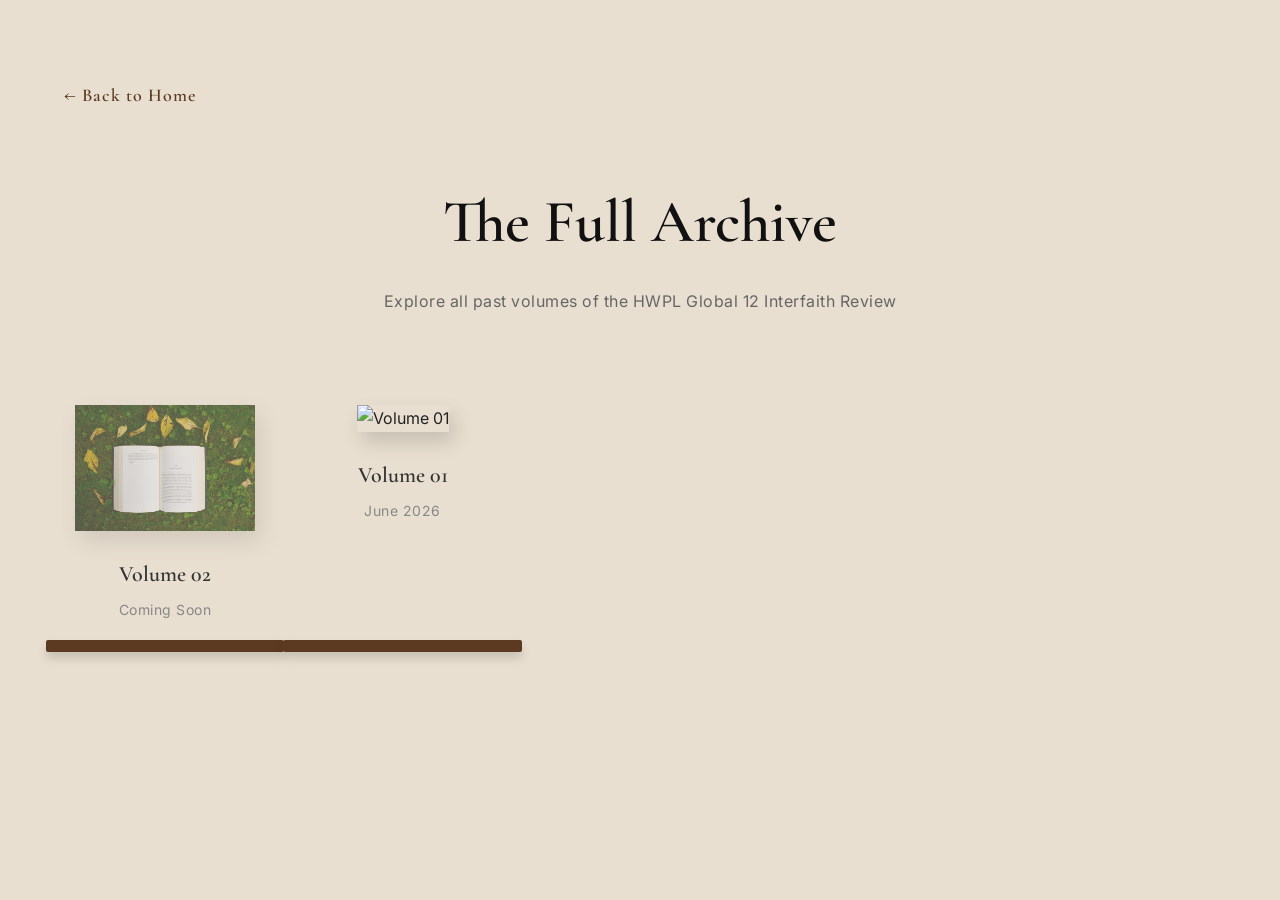
==== archive.html @ 4453bf03 "Update archive.html" ====
<!DOCTYPE html>
<html lang="ko">
<head>
    <meta charset="UTF-8">
    <meta name="viewport" content="width=device-width, initial-scale=1.0">
    <title>Magazine Archive | HWPL Global 12</title>
    <!-- 구글 폰트 및 기존 스타일 시트 연동 -->
    <link href="https://fonts.googleapis.com/css2?family=Cormorant+Garamond:wght@400;500;600;700&family=Inter:wght@300;400;500;600&family=Noto+Sans+KR:wght@300;400;500;700&display=swap" rel="stylesheet">
    <link rel="stylesheet" href="css/style.css">
    
    <style>
        /* 아카이브 전용 특별 스타일 (기존 style.css와 자연스럽게 어우러집니다) */
        .archive-page {
            background: #e8dfd0;
            min-height: 100vh;
            padding: 80px 0 120px;
        }
        
        /* 메인으로 돌아가기 버튼 영역 */
        .archive-nav {
            margin-bottom: 60px;
        }
        
        .btn-back-home {
            display: inline-flex;
            align-items: center;
            font-family: "Cormorant Garamond", serif;
            font-size: 18px;
            font-weight: 600;
            color: #5c3a21;
            letter-spacing: 1px;
            transition: all 0.3s ease;
        }
        
        .btn-back-home:hover {
            color: #c9a227;
            transform: translateX(-5px); /* 왼쪽으로 살짝 미끄러지는 효과 */
        }
        
        /* 전체 아카이브용 대형 서재 헤더 */
        .archive-main-header {
            text-align: center;
            margin-bottom: 90px;
        }
        
        .archive-main-header h1 {
            font-family: "Cormorant Garamond", serif;
            font-size: 60px;
            font-weight: 600;
            color: #111;
            margin-bottom: 15px;
        }
        
        .archive-main-header p {
            font-size: 16px;
            color: #666;
            letter-spacing: 0.5px;
        }

        /* 책 클릭 시 자연스러운 링크 영역 설정 */
        .book-link {
            display: block;
            color: inherit;
            text-decoration: none;
        }
    </style>
</head>
<body>

    <main class="archive-page">
        <div class="container">
            
            <!-- 상단 내비게이션: 메인으로 가기 -->
            <div class="archive-nav">
                <a href="index.html" class="btn-back-home">← Back to Home</a>
            </div>
            
            <!-- 아카이브 타이틀 -->
            <div class="archive-main-header">
                <h1>The Full Archive</h1>
                <p>Explore all past volumes of the HWPL Global 12 Interfaith Review</p>
            </div>
            
            <!-- 무한 확장이 가능한 대형 책장 그리드 -->
            <!-- 💡 나중에 플립북(넘어가는 책) 주소가 나오면 href="여기에_링크_주소"를 넣어주시면 됩니다! -->
            <div class="archive-grid">
                
                <!-- Volume 02 (최신 호) -->
                <div class="book volume-coming-soon">
                    <a href="#" class="book-link" target="_blank">
                        <img src="images/coming-soon.jpg" alt="Volume 02 Coming Soon">
                        <h3>Volume 02</h3>
                        <p class="status-text">Coming Soon</p>
                    </a>
                </div>

                <!-- Volume 01 (기존 호) -->
                <div class="book">
                    <a href="https://lina-sim.github.io/HWPL-Global12-Interfaith-Review/assets/HWPL%20Global12%20Interfaith%20Monthly%20Review.pdf" class="book-link" target="_blank">
                        <img src="images/magazine-vol1.jpg" alt="Volume 01">
                        <h3>Volume 01</h3>
                        <p class="status-text">June 2026</p>
                    </a>
                </div>

                <!-- 💡 앞으로 3호, 4호가 추가되면 이 아래로 동일하게 <div class="book">...</div> 덩어리를 계속 붙여넣으시면 됩니다. -->

            </div> <!-- .archive-grid 끝 -->

        </div> <!-- .container 끝 -->
    </main>

</body>
</html>
---- css/style.css ----
* {
    margin: 0;
    padding: 0;
    box-sizing: border-box;
}

body {
    font-family: "Inter", "Noto Sans KR", sans-serif;
    background: #f7f5f0;
    color: #222;
    line-height: 1.7;
    word-break: keep-all; /* 한글 줄바꿈이 단어 단위로 예쁘게 떨어지도록 설정 */
}

a {
    text-decoration: none;
    color: inherit;
}

.container {
    width: 90%;
    max-width: 1200px;
    margin: auto;
}

/* ================= HEADER ================= */
.header {
    position: fixed; 
    top: 0;
    width: 100%;
    z-index: 100; 
    /* [교정] 어두운 그라데이션을 걷어내고, 아주 투명하고 맑은 흰색 유리 필터를 입힙니다 */
    background: rgba(255, 255, 255, 0.15) !important; 
    /* 뒤의 배경이 은은하게 비치면서 글자가 겹쳐도 답답하지 않게 블러 처리만 고급스럽게 유지 */
    backdrop-filter: blur(8px) !important; 
    -webkit-backdrop-filter: blur(8px);
    /* 아래에 아주 미세하게 경계선만 주어 맑은 유리판 같은 입체감을 부여합니다 */
    border-bottom: 1px solid rgba(255, 255, 255, 0.1); 
    transition: all 0.3s ease;
}

.header .container {
    display: flex;
    justify-content: space-between;
    align-items: center;
    padding: 22px 0; 
}

.logo {
    font-family: "Cormorant Garamond", serif;
    font-size: 28px; 
    font-weight: 700;
    color: white; /* 어두운 메인 이미지 위에서는 화사하게 빛납니다 */
    letter-spacing: 1px;
}

nav a {
    margin-left: 35px;
    /* [교정] 어두운 배경이 사라졌으므로 메뉴 글자색을 더 뚜렷하고 맑은 화이트로 조정 */
    color: rgba(255, 255, 255, 0.95) !important; 
    font-size: 15px;
    font-weight: 500;
    text-shadow: 0 1px 3px rgba(0, 0, 0, 0.2); /* 흰 글씨가 배경에 묻히지 않도록 미세한 음영 추가 */
    transition: all 0.3s;
}

nav a:hover {
    color: #c9a227 !important; /* 호버 시 세련된 골드 칼라 포인트 */
}

/* ================= HERO ================= */
.hero {
    height: 90vh;
    min-height: 700px;
    background: linear-gradient(rgba(0,0,0,.45), rgba(0,0,0,.65)), url("../images/hero-bg.jpg");
    background-size: cover;
    background-position: center;
    display: flex;
    align-items: center;
}

.hero-content {
    width: 90%;
    max-width: 1200px;
    margin: auto;
    color: white;
}

.eyebrow {
    color: #d4af37;
    letter-spacing: 4px;
    font-size: 14px;
    margin-bottom: 20px;
    font-weight: 600;
}

.hero h1 {
    font-family: "Cormorant Garamond", serif;
    font-size: 90px;
    line-height: 1.1;
}

.hero-text {
    font-size: 24px;
    margin: 25px 0 45px;
    font-weight: 300;
}

/* ================= BUTTON ================= */
.btn {
    display: inline-block;
    padding: 14px 38px;
    border-radius: 40px;
    margin-right: 15px;
    font-size: 15px;
    font-weight: 500;
    text-align: center;
    transition: all 0.3s cubic-bezier(0.25, 0.8, 0.25, 1); /* 부드러운 애니메이션 효과 */
}

.btn-gold {
    background: #c9a227;
    color: white;
    border: 1px solid #c9a227;
}

.btn-gold:hover {
    background: #a88618;
    border-color: #a88618;
    transform: translateY(-3px);
    box-shadow: 0 10px 20px rgba(201, 162, 39, 0.3);
}

/* Explore Archive 버튼 기본 및 호버 효과 */
.btn-outline {
    display: inline-block;
    background: transparent;
    border: 1px solid rgba(255, 255, 255, 0.4);
    color: #ffffff;
    transition: all 0.4s ease;
}

.btn-outline:hover {
    background: rgba(200, 155, 60, 0.15); /* 은은한 골드빛 투명 배경 */
    border-color: #C89B3C; /* 테두리는 메인 골드 색상으로 */
    color: #C89B3C; /* 글씨도 골드로 은은하게 변경 */
    box-shadow: 0 4px 15px rgba(200, 155, 60, 0.2); /* 미세한 후광 효과 */
    transform: translateY(-2px); /* 살짝 떠오르는 고급스러운 느낌 */
}

/* ================= SECTION ================= */
section {
    padding: 120px 0; /* 상하 여백을 조금 더 넓혀 시각적 답답함 해소 */
}

.section-header {
    text-align: center;
    margin-bottom: 70px;
}

.section-subtitle {
    color: #b08a20;
    letter-spacing: 3px;
    font-size: 14px;
    text-transform: uppercase;
    margin-bottom: 10px;
    display: block;
}

h2 {
    font-family: "Cormorant Garamond", serif;
    font-size: 55px;
    font-weight: 600;
    color: #111;
}

/* ================= LATEST ISSUE ================= */
.latest-grid {
    display: grid;
    grid-template-columns: 420px 1fr;
    gap: 80px;
    align-items: center;
}

.latest-grid .cover img {
    width: 100%;
    max-width: 380px;
    display: block;
    margin: auto;
    border-radius: 4px;
    box-shadow: 0 15px 35px rgba(0, 0, 0, 0.07), 0 5px 15px rgba(0, 0, 0, 0.05);
    transition: transform 0.4s cubic-bezier(0.16, 1, 0.3, 1), box-shadow 0.4s ease;
}

.latest-grid .cover img:hover {
    transform: translateY(-15px) scale(1.02);
    box-shadow: 0 30px 60px rgba(0, 0, 0, 0.12), 0 12px 25px rgba(0, 0, 0, 0.08);
}

.latest-info h3 {
    font-family: "Cormorant Garamond", serif;
    font-size: 40px;
    margin: 15px 0;
    color: #111;
}

/* 본문 글 아래 여백을 확실하게 주어 버튼들을 아래로 시원하게 밀어냅니다 */
.latest-info p {
    color: #555;
    margin-bottom: 50px !important; 
}

/* Download PDF 버튼 기본 스타일 설정 */
.latest-info a[href*="pdf"] {
    display: inline-block;
    padding: 14px 38px;
    border-radius: 40px;
    font-size: 15px;
    font-weight: 500;
    text-align: center;
    background: transparent !important;
    border: 1px solid #111111 !important;
    color: #111111 !important;
    transition: all 0.3s cubic-bezier(0.25, 0.8, 0.25, 1) !important;
    cursor: pointer;
}

/* Download PDF 마우스 올렸을 때 흰색 반전 효과 */
.latest-info a[href*="pdf"]:hover {
    background-color: #ffffff !important;   
    color: #111111 !important;              
    border-color: #ffffff !important;        
    box-shadow: 0 10px 25px rgba(0, 0, 0, 0.08) !important; 
    transform: translateY(-3px) !important;  
}

/* 두 버튼이 본문 글씨와 너무 붙지 않게 상단 여백 추가 */
.latest-info .btn-gold,
.latest-info a[href*="pdf"] {
    margin-top: 40px !important; 
}


/* ================= ARCHIVE ================= */
.archive {
    background: #e8dfd0;
    position: relative;
    padding: 120px 0 140px; 
}

.archive-grid {
    display: grid;
    grid-template-columns: repeat(5, 1fr);
    gap: 80px 35px; /* 선반 간격 확보 */
    position: relative;
    z-index: 2;
}

.book {
    text-align: center;
    position: relative;
    padding-bottom: 30px; 
}

/* 옆 책의 선반과 완벽하게 이어지는 다크 월넛 통원목 선반 효과 */
.book::after {
    content: "";
    position: absolute;
    bottom: 0;
    left: -18px;   
    right: -18px;
    height: 12px;  
    background: #5c3a21; 
    border-radius: 2px;
    box-shadow: 0 6px 10px rgba(0, 0, 0, 0.15); 
    z-index: -1;
}

.book img {
    width: 100%;
    max-width: 180px;
    box-shadow: 5px 10px 20px rgba(0, 0, 0, 0.15);
    transition: transform 0.4s cubic-bezier(0.16, 1, 0.3, 1), box-shadow 0.4s ease;
    vertical-align: bottom;
}

.book img:hover {
    transform: translateY(-15px) scale(1.03);
    box-shadow: 10px 25px 30px rgba(0, 0, 0, 0.25);
}

.book h3 {
    margin-top: 25px; 
    color: #333;
    font-family: "Cormorant Garamond", serif;
    font-size: 22px;
    font-weight: 600;
}

/* 아카이브 더보기 버튼 랩퍼 & 스타일 */
.archive-more-wrap {
    text-align: center;
    margin-top: 60px;
    position: relative;
    z-index: 3;
}

.btn-archive-more {
    display: inline-block;
    padding: 12px 35px;
    border: 1px solid #5c3a21;
    color: #5c3a21;
    border-radius: 30px;
    font-size: 14px;
    font-weight: 500;
    letter-spacing: 1px;
    transition: all 0.3s ease;
}

.btn-archive-more:hover {
    background: #5c3a21;
    color: #e8dfd0;
    box-shadow: 0 5px 15px rgba(92, 58, 33, 0.3);
    transform: translateY(-2px);
}


/* ================= ABOUT ================= */
.about {
    text-align: center;
    background: #fff;
}

.about p {
    max-width: 750px;
    margin: 30px auto;
    color: #555;
    font-size: 17px;
}

/* ================= SUPPORT ================= */
.support {
    text-align: center;
    background: #1b1b1b;
    color: white;
}

.support h2 {
    color: white;
}

/* ================= FOOTER ================= */
footer {
    background: #111;
    color: white;
    padding: 60px 0;
}

footer .container {
    display: flex;
    justify-content: space-between;
}

.copyright {
    text-align: center;
    margin-top: 40px;
    color: #777;
    font-size: 13px;
}

/* ================= RESPONSIVE ================= */
@media(max-width:1024px) {
    .archive-grid {
        grid-template-columns: repeat(3, 1fr);
    }
}

@media(max-width: 768px) {
    .hero h1 {
        font-size: 55px;
    }
    .hero-text {
        font-size: 18px;
    }
    .latest-grid {
        grid-template-columns: 1fr;
        text-align: center;
        gap: 40px;
    }
    .archive-grid {
        grid-template-columns: repeat(2, 1fr);
    }
    nav {
        display: none;
    }
    footer .container {
        flex-direction: column;
        gap: 30px;
        text-align: center;
    }
}

/* =================================================
   준비 중인 책 (Volume 02) 은은한 투명도 및 스타일
================================================= */
/* 어두운 필터를 걷어내고 부드러운 투명도만 매끄럽게 부여 */
.volume-coming-soon img {
    opacity: 0.65;
    transition: all 0.4s cubic-bezier(0.16, 1, 0.3, 1);
}

/* 마우스를 올렸을 때도 압박감 없이 다른 책들처럼 자연스럽게 반응 */
.volume-coming-soon:hover img {
    opacity: 0.85; /* 마우스 올리면 은은하게 밝아짐 */
    transform: translateY(-10px) scale(1.02);
}

/* Coming Soon 글자 스타일 정돈 */
.book .status-text {
    font-size: 14px;
    color: #888;
    margin-top: 5px;
    letter-spacing: 0.5px;
}
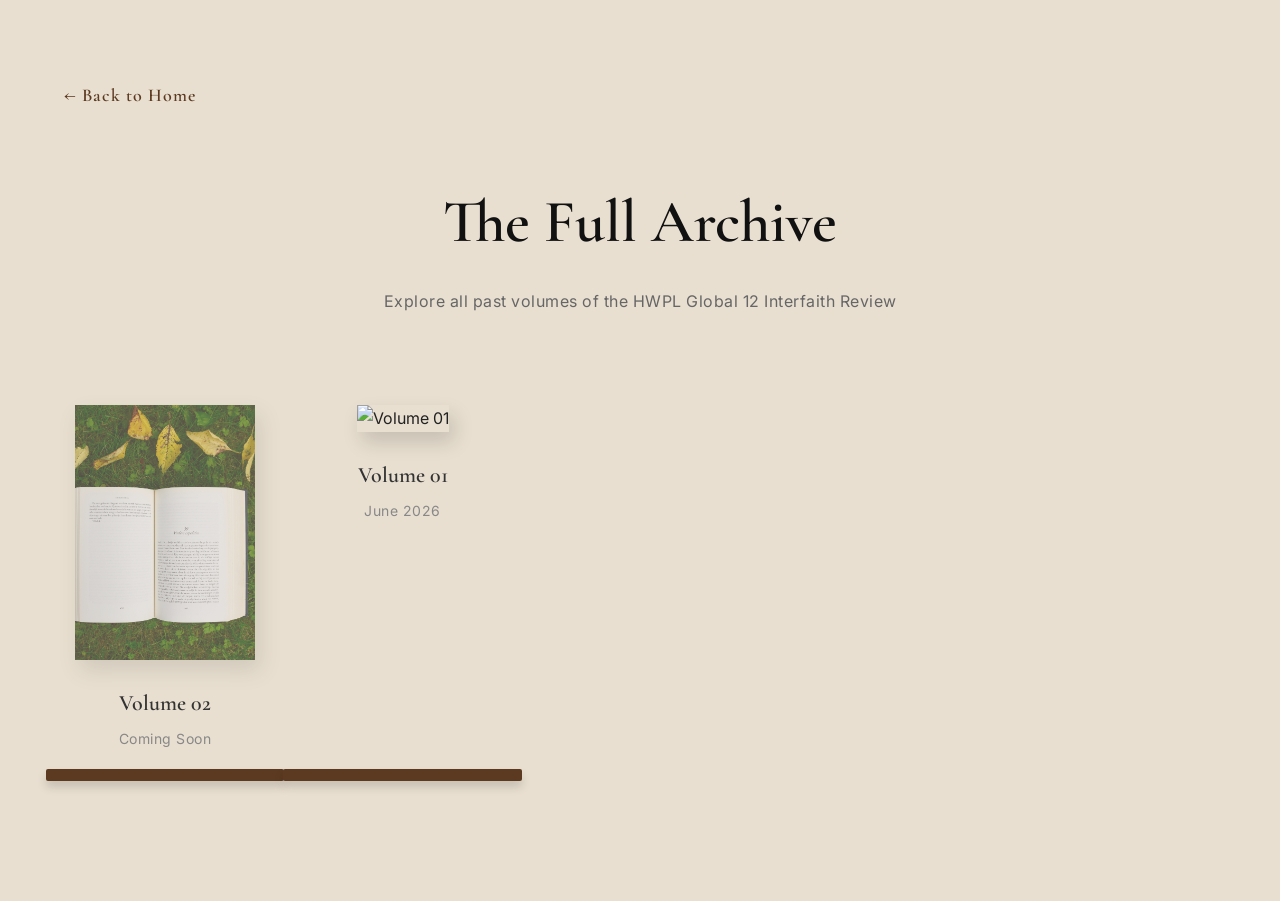
==== commit b2b11d72: "update" ====
--- a/archive.html
+++ b/archive.html
@@ -9,7 +9,7 @@
     <link rel="stylesheet" href="css/style.css">
     
     <style>
-        /* 아카이브 전용 특별 스타일 (기존 style.css와 자연스럽게 어우러집니다) */
+        /* 아카이브 전용 특별 스타일 */
         .archive-page {
             background: #e8dfd0;
             min-height: 100vh;
@@ -29,6 +29,7 @@
             font-weight: 600;
             color: #5c3a21;
             letter-spacing: 1px;
+            text-decoration: none;
             transition: all 0.3s ease;
         }
         
@@ -82,21 +83,20 @@
             </div>
             
             <!-- 무한 확장이 가능한 대형 책장 그리드 -->
-            <!-- 💡 나중에 플립북(넘어가는 책) 주소가 나오면 href="여기에_링크_주소"를 넣어주시면 됩니다! -->
             <div class="archive-grid">
-                
-                <!-- Volume 02 (최신 호) -->
+    
+                <!-- 1. Volume 02 (최신 호 - 준비 중) -->
                 <div class="book volume-coming-soon">
-                    <a href="#" class="book-link" target="_blank">
+                    <a href="#" class="book-link" onclick="alert('Volume 02는 현재 열심히 준비 중입니다! 조금만 기다려주세요. 😊'); return false;">
                         <img src="images/coming-soon.jpg" alt="Volume 02 Coming Soon">
                         <h3>Volume 02</h3>
                         <p class="status-text">Coming Soon</p>
                     </a>
                 </div>
 
-                <!-- Volume 01 (기존 호) -->
+                <!-- 2. Volume 01 (기존 호 - 정상 연동) -->
                 <div class="book">
-                    <a href="https://lina-sim.github.io/HWPL-Global12-Interfaith-Review/assets/HWPL%20Global12%20Interfaith%20Monthly%20Review.pdf" class="book-link" target="_blank">
+                    <a href="https://lina-sim.github.io/HWPL-Global12-Interfaith-Review/pdf/vol01.pdf" class="book-link" target="_blank">
                         <img src="images/magazine-vol1.jpg" alt="Volume 01">
                         <h3>Volume 01</h3>
                         <p class="status-text">June 2026</p>
--- a/css/style.css
+++ b/css/style.css
@@ -279,11 +279,15 @@
 .book img {
     width: 100%;
     max-width: 180px;
+    /* 💡 가로·세로 크기를 완벽하게 고정합니다 */
+    height: 255px !important; 
+    /* 💡 이미지가 찌그러지거나 늘어나지 않고, 정해진 상자 크기에 맞게 예쁘게 잘리도록 설정 */
+    object-fit: cover !important; 
+    
     box-shadow: 5px 10px 20px rgba(0, 0, 0, 0.15);
     transition: transform 0.4s cubic-bezier(0.16, 1, 0.3, 1), box-shadow 0.4s ease;
     vertical-align: bottom;
 }
-
 .book img:hover {
     transform: translateY(-15px) scale(1.03);
     box-shadow: 10px 25px 30px rgba(0, 0, 0, 0.25);
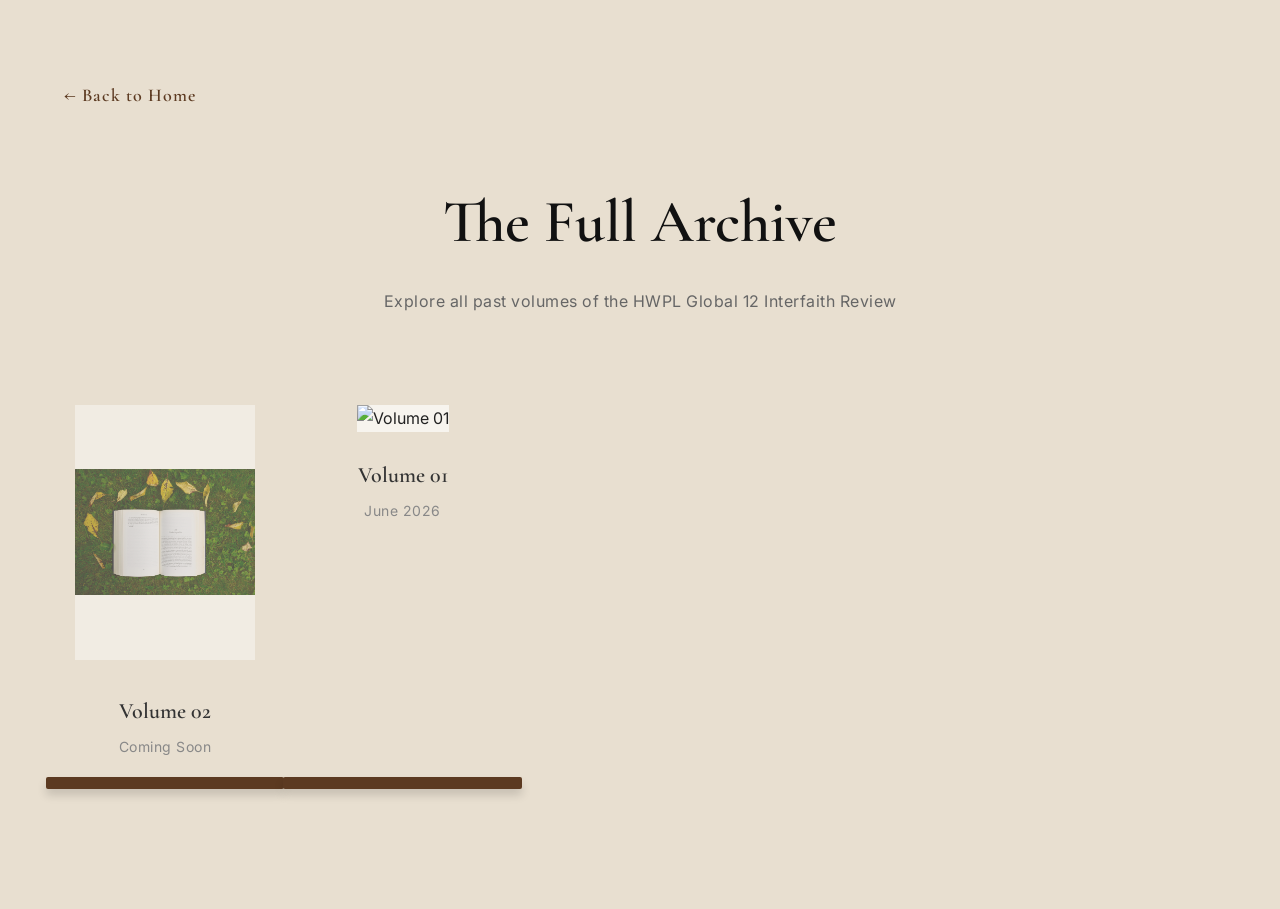
==== commit 646888ca: "Update archive.html" ====
--- a/archive.html
+++ b/archive.html
@@ -96,8 +96,8 @@
 
                 <!-- 2. Volume 01 (기존 호 - 정상 연동) -->
                 <div class="book">
-                    <a href="https://lina-sim.github.io/HWPL-Global12-Interfaith-Review/pdf/vol01.pdf" class="book-link" target="_blank">
-                        <img src="images/magazine-vol1.jpg" alt="Volume 01">
+                    <a href="issues/vol01.pdf" class="book-link" target="_blank">
+                        <img src="images/cover-vol01.png" alt="Volume 01">
                         <h3>Volume 01</h3>
                         <p class="status-text">June 2026</p>
                     </a>
--- a/css/style.css
+++ b/css/style.css
@@ -72,18 +72,21 @@
 .hero {
     height: 90vh;
     min-height: 700px;
-    background: linear-gradient(rgba(0,0,0,.45), rgba(0,0,0,.65)), url("../images/hero-bg.jpg");
+    /* [교정] 눈부심 방지: rgba(255, 255, 255, 0.4)로 흰색 필터를 조금 더 진하게 깔아 화사하지만 눈은 편안하게 */
+    background: linear-gradient(rgba(255, 255, 255, 0.4), rgba(232, 223, 208, 0.5)), url("../images/hero-bg.jpg");
     background-size: cover;
     background-position: center;
     display: flex;
     align-items: center;
-}
-
+    /* 여백 확보를 위해 추가 */
+    padding: 0 50px; 
+}
+
+/* Hero 내부 콘텐츠 정렬 */
 .hero-content {
-    width: 90%;
-    max-width: 1200px;
-    margin: auto;
-    color: white;
+    max-width: 800px; /* 글자가 너무 옆으로 퍼지지 않게 제한 */
+    margin: 0 auto;   /* 중앙 정렬 */
+    width: 100%;
 }
 
 .eyebrow {
@@ -104,6 +107,7 @@
     font-size: 24px;
     margin: 25px 0 45px;
     font-weight: 300;
+    color: #333333;
 }
 
 /* ================= BUTTON ================= */
@@ -279,15 +283,12 @@
 .book img {
     width: 100%;
     max-width: 180px;
-    /* 💡 가로·세로 크기를 완벽하게 고정합니다 */
     height: 255px !important; 
-    /* 💡 이미지가 찌그러지거나 늘어나지 않고, 정해진 상자 크기에 맞게 예쁘게 잘리도록 설정 */
-    object-fit: cover !important; 
-    
-    box-shadow: 5px 10px 20px rgba(0, 0, 0, 0.15);
-    transition: transform 0.4s cubic-bezier(0.16, 1, 0.3, 1), box-shadow 0.4s ease;
-    vertical-align: bottom;
-}
+    /* cover 대신 contain을 쓰면 여백이 생기더라도 이미지 원본 화질을 찌그러트리지 않고 그대로 보여줍니다 */
+    object-fit: contain !important; 
+    background-color: #f7f4ee; /* 이미지가 작아서 생기는 빈 공간을 채워줄 우아한 배경색 */
+}
+
 .book img:hover {
     transform: translateY(-15px) scale(1.03);
     box-shadow: 10px 25px 30px rgba(0, 0, 0, 0.25);
@@ -425,4 +426,21 @@
     color: #888;
     margin-top: 5px;
     letter-spacing: 0.5px;
+}
+
+/* =================================================
+   상단 고정바 로고 이미지 스타일 조정
+================================================= */
+/* 기존 .logo 영역을 찾아서 아래로 교체 */
+.logo {
+    display: flex;
+    align-items: center;
+    height: 100%; /* 부모 높이에 맞춤 */
+}
+
+.logo img {
+    height: 35px !important; /* 로고 세로 크기를 35px로 강제 고정 */
+    width: auto !important;  /* 가로 비율은 원본 유지 */
+    display: block;
+    object-fit: contain;
 }
